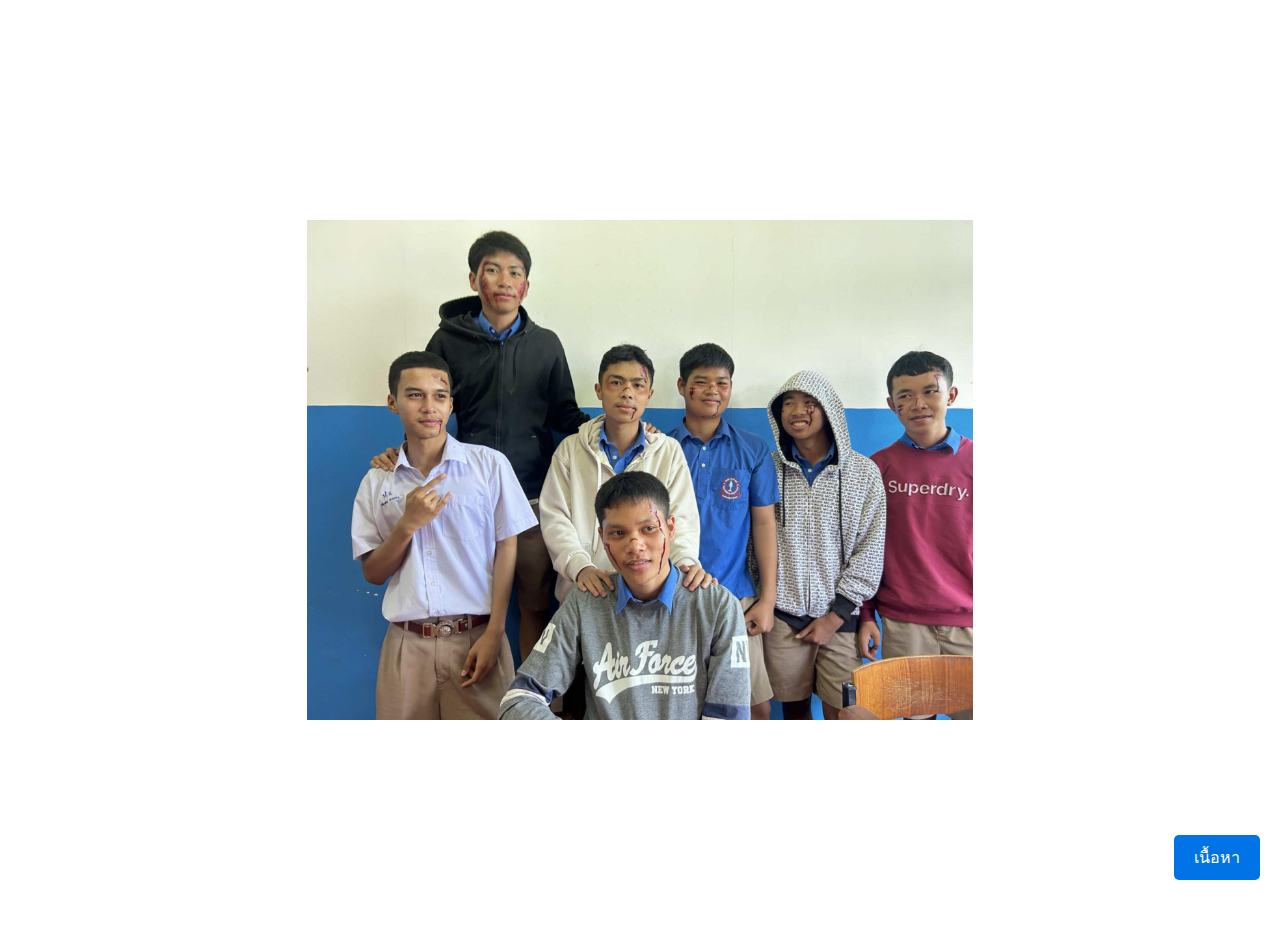
==== page2.html @ 002a05d2 "ขอความสำหรบ commit" ====
<!DOCTYPE html>
<html>
    <head>
        <meta charset="UTF-8">
        <meta name="viewport" content="width=device-width, initial-scale=1.0">
        <title></title>
        <link rel="stylesheet" href="style/page2.css">
      </head>
      <body>
        <div class="grop">
            <img src="imag/page 2.jpg">
        </div>
        <nav>
            <button onclick="window.location.href='index.html';">เนื้อหา</button>
          </nav>      
      </body>
</html>
---- style/page2.css ----
body {
    font-family: Arial, sans-serif;
    margin: 20px;
    background-image: url("blg.jpg");
    background-size: cover; /* ขยายภาพให้ครอบคลุมพื้นที่ */
    background-position: center; /* จัดตำแหน่งภาพให้อยู่ตรงกลาง */
    background-repeat: no-repeat; /* ไม่ให้ภาพซ้ำ */
  }
  .grop {
    width: 100%; /* ความกว้างของ div */
    height: 100vh; /* ความสูงของ div (เต็มหน้าจอ) */
    display: flex; /* จัดตำแหน่งรูปให้อยู่กลาง */
    justify-content: center;
    align-items: center;
    overflow: hidden; /* ซ่อนส่วนที่เกินออกมานอก div */
  }
  .grop img {
    width: 1000px;
    height: 500px;
    object-fit: contain; /* ให้แสดงรูปทั้งหมดโดยไม่ครอบ */
  }
h1 {
    color: rgb(8, 17, 25);
    display: flex;
    justify-content: center;
    align-items: center;
}
button {
    background-color: #0073e6; /* Blue background */
    color: white; /* White text */
    padding: 10px 20px; /* Padding for size */
    border: none; /* No border */
    border-radius: 5px; /* Rounded corners */
    font-size: 16px; /* Font size */
    cursor: pointer; /* Pointer on hover */
    transition: background-color 0.3s ease; /* Smooth color transition */
    
    position: fixed; /* Fixed position */
    bottom: 20px; /* 20px from the bottom */
    right: 20px; /* 20px from the right */
  }
  
  button:hover {
    background-color: #005bb5; /* Darker blue on hover */
  }
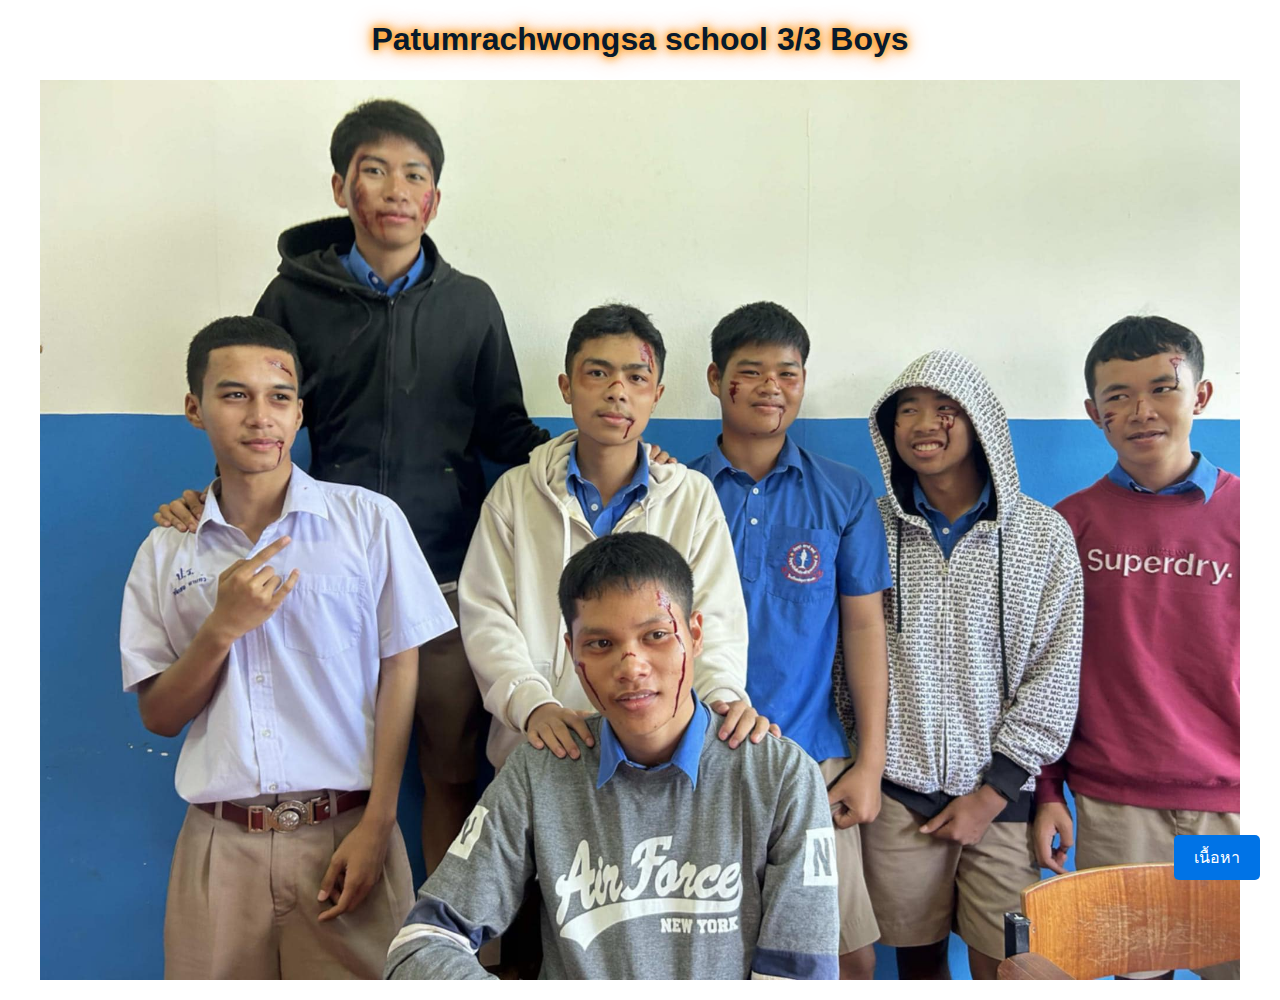
==== commit 16af88e5: "Update page2.html" ====
--- a/page2.html
+++ b/page2.html
@@ -7,6 +7,7 @@
         <link rel="stylesheet" href="style/page2.css">
       </head>
       <body>
+        <h1>Patumrachwongsa school 3/3 Boys</h1>
         <div class="grop">
             <img src="imag/page 2.jpg">
         </div>
@@ -14,4 +15,4 @@
             <button onclick="window.location.href='index.html';">เนื้อหา</button>
           </nav>      
       </body>
-</html>+</html>
--- a/style/page2.css
+++ b/style/page2.css
@@ -1,46 +1,50 @@
 body {
     font-family: Arial, sans-serif;
     margin: 20px;
-    background-image: url("blg.jpg");
-    background-size: cover; /* ขยายภาพให้ครอบคลุมพื้นที่ */
-    background-position: center; /* จัดตำแหน่งภาพให้อยู่ตรงกลาง */
-    background-repeat: no-repeat; /* ไม่ให้ภาพซ้ำ */
+    background-size: cover;
+    background-position: center;
+    background-repeat: no-repeat;
   }
   .grop {
-    width: 100%; /* ความกว้างของ div */
-    height: 100vh; /* ความสูงของ div (เต็มหน้าจอ) */
-    display: flex; /* จัดตำแหน่งรูปให้อยู่กลาง */
-    justify-content: center;
-    align-items: center;
-    overflow: hidden; /* ซ่อนส่วนที่เกินออกมานอก div */
-  }
-  .grop img {
-    width: 1000px;
-    height: 500px;
-    object-fit: contain; /* ให้แสดงรูปทั้งหมดโดยไม่ครอบ */
-  }
-h1 {
-    color: rgb(8, 17, 25);
+    width: 100%;
+    height: 100vh;
     display: flex;
     justify-content: center;
     align-items: center;
-}
+    overflow: hidden;
+  }
+  .grop img {
+    height: 100%;
+    width: 100%;
+    display: block;
+    object-fit: contain;
+    width: 100%; /* ทำให้ภาพขยายเต็มความกว้างของคอนเทนเนอร์ */
+    display: block;
+    object-fit: contain; /* ให้แสดงรูปทั้งหมดโดยไม่ครอบ */
+  }
+  h1 {
+    color: rgb(7, 26, 45);
+    display: flex;
+    justify-content: center;
+    align-items: center;
+    text-shadow: 0 0 8px rgba(255, 98, 0, 0.8), 0 0 10px rgba(255, 217, 0, 0.8), 0 0 20px rgba(255, 115, 0, 0.8);
+  }  
 button {
-    background-color: #0073e6; /* Blue background */
-    color: white; /* White text */
-    padding: 10px 20px; /* Padding for size */
-    border: none; /* No border */
-    border-radius: 5px; /* Rounded corners */
-    font-size: 16px; /* Font size */
-    cursor: pointer; /* Pointer on hover */
-    transition: background-color 0.3s ease; /* Smooth color transition */
+    background-color: #0073e6;
+    color: white;
+    padding: 10px 20px;
+    border: none;
+    border-radius: 5px;
+    font-size: 16px;
+    cursor: pointer;
+    transition: background-color 0.3s ease;
     
-    position: fixed; /* Fixed position */
-    bottom: 20px; /* 20px from the bottom */
-    right: 20px; /* 20px from the right */
+    position: fixed;
+    bottom: 20px;
+    right: 20px;
   }
   
   button:hover {
-    background-color: #005bb5; /* Darker blue on hover */
+    background-color: #005bb5;
   }
-  +  
